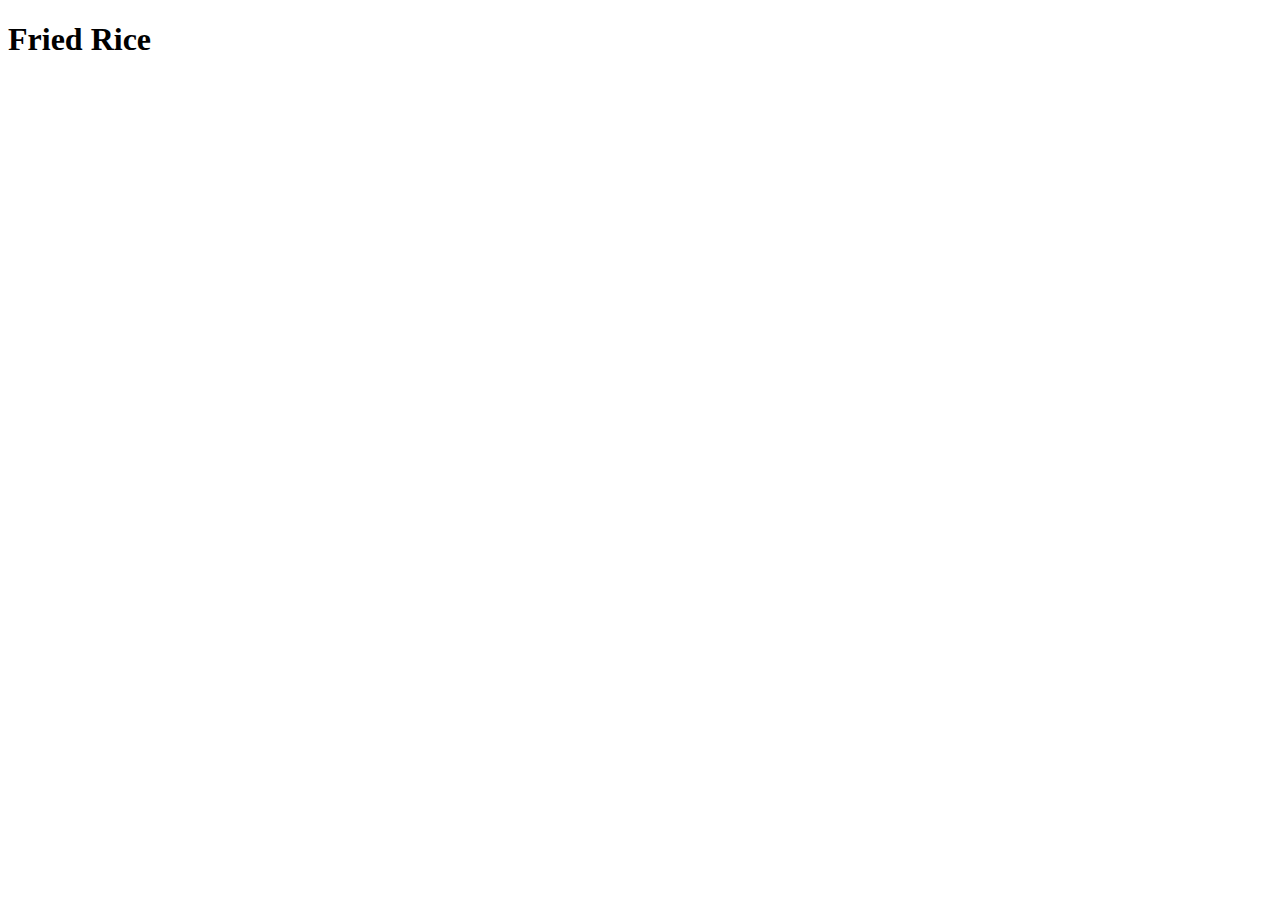
==== recipes/friedrice.html @ d7b3f1df "Added friedrice.html" ====
<!DOCTYPE html>
<html lang="en">
<head>
    <meta charset="UTF-8">
    <meta http-equiv="X-UA-Compatible" content="IE=edge">
    <meta name="viewport" content="width=device-width, initial-scale=1.0">
    <title>Fried Rice</title>
</head>
<body>
    <h1>Fried Rice</h1>
</body>
</html>
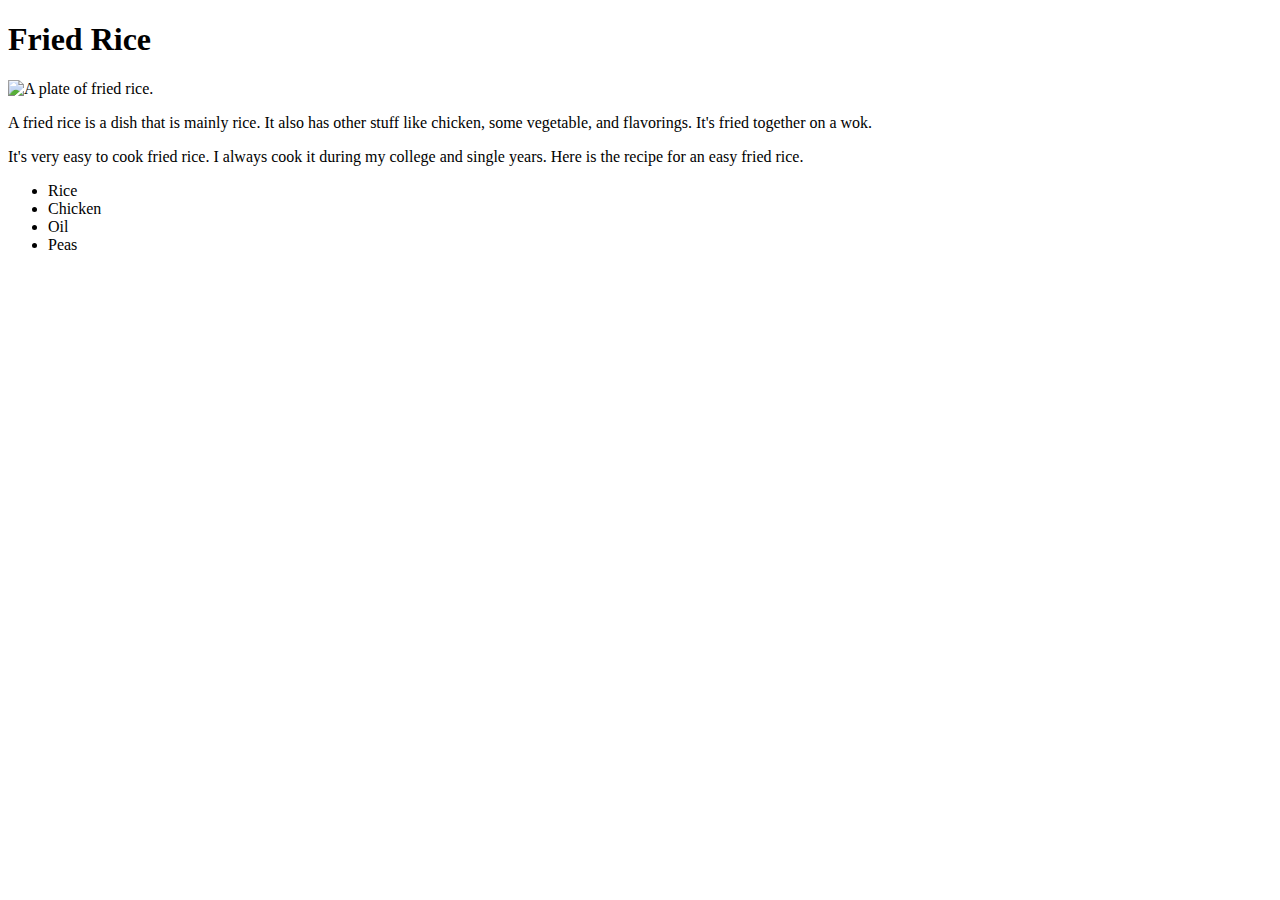
==== commit 9a3ce147: "Added photo of fried rice, and the ingredients." ====
--- a/recipes/friedrice.html
+++ b/recipes/friedrice.html
@@ -8,5 +8,18 @@
 </head>
 <body>
     <h1>Fried Rice</h1>
+
+    <img src="friedrice.jpg" alt="A plate of fried rice." width="50%" height="auto"><br>
+
+    <p>A fried rice is a dish that is mainly rice. It also has other stuff like chicken, some vegetable, and flavorings. It's fried together on a wok.</p>
+
+    <p>It's very easy to cook fried rice. I always cook it during my college and single years. Here is the recipe for an easy fried rice.</p>
+
+    <ul>
+        <li>Rice</li>
+        <li>Chicken</li>
+        <li>Oil</li>
+        <li>Peas</li>
+    </ul>
 </body>
 </html>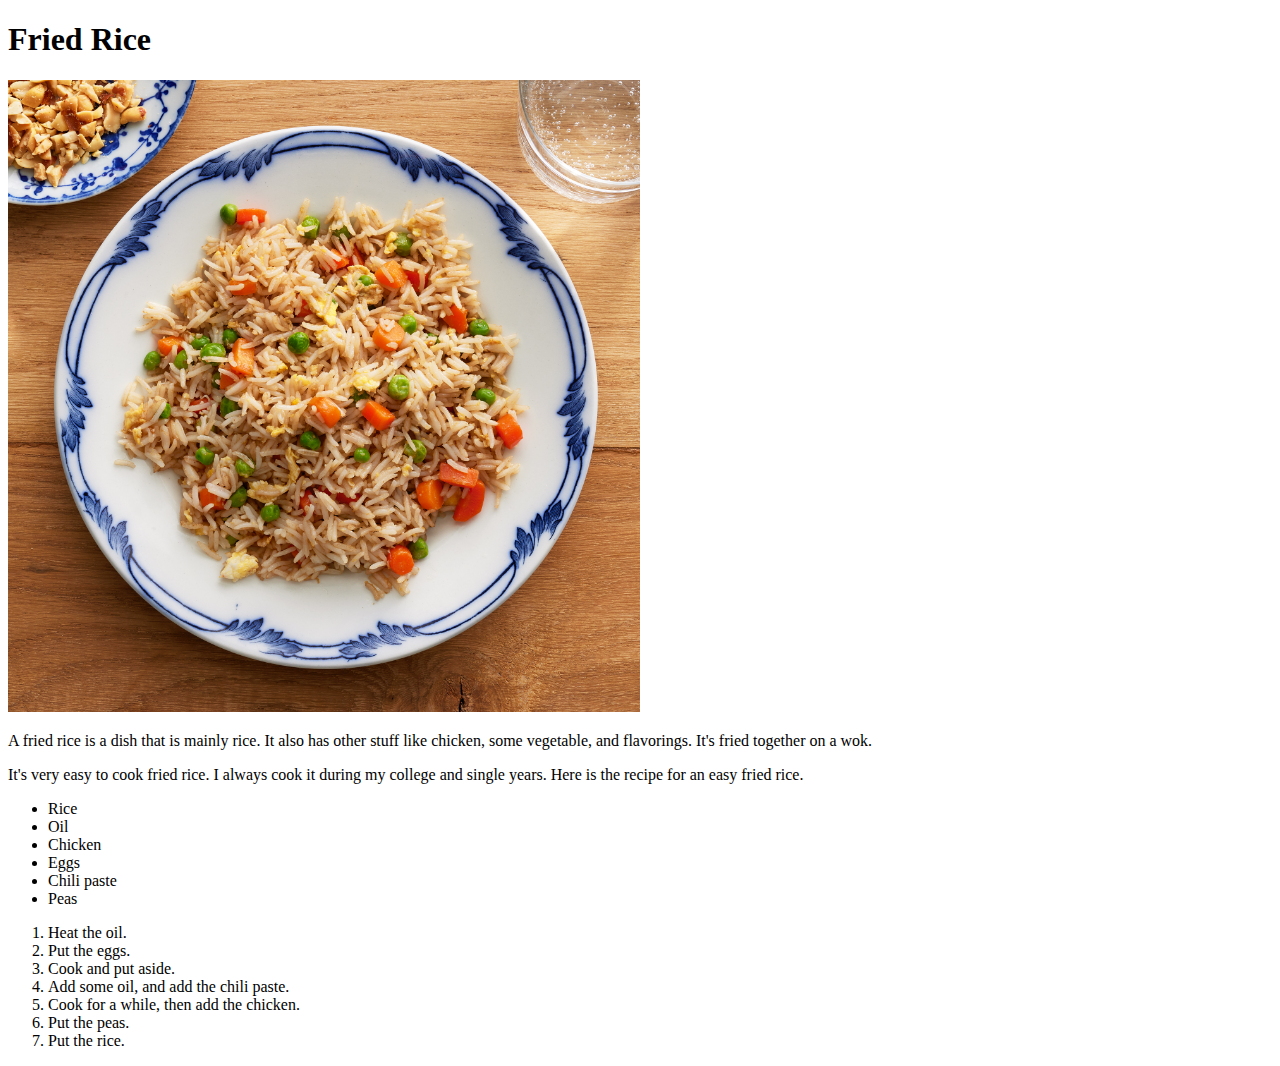
==== commit 6bdd53f8: "Add the step to cook the fried rice" ====
--- a/recipes/friedrice.html
+++ b/recipes/friedrice.html
@@ -17,9 +17,21 @@
 
     <ul>
         <li>Rice</li>
+        <li>Oil</li>
         <li>Chicken</li>
-        <li>Oil</li>
+        <li>Eggs</li>
+        <li>Chili paste</li>
         <li>Peas</li>
     </ul>
+
+    <ol>
+        <li>Heat the oil.</li>
+        <li>Put the eggs.</li>
+        <li>Cook and put aside.</li>
+        <li>Add some oil, and add the chili paste.</li>
+        <li>Cook for a while, then add the chicken.</li>
+        <li>Put the peas.</li>
+        <li>Put the rice.</li>
+    </ol>
 </body>
 </html>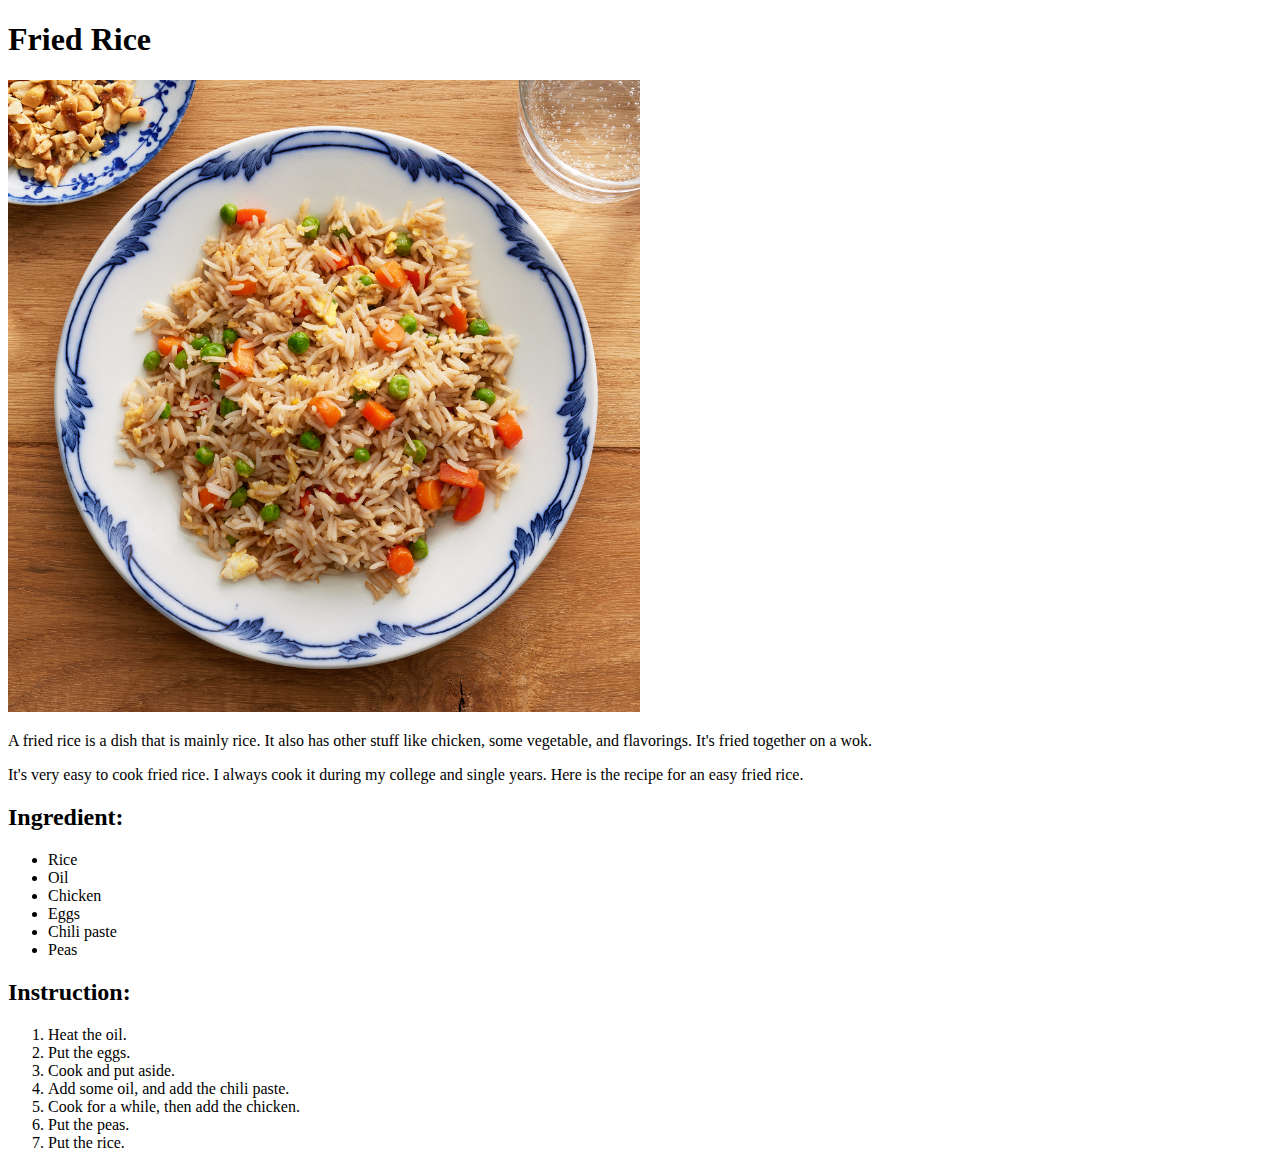
==== commit d17ebe16: "Added ingredient and instruction" ====
--- a/recipes/friedrice.html
+++ b/recipes/friedrice.html
@@ -15,6 +15,7 @@
 
     <p>It's very easy to cook fried rice. I always cook it during my college and single years. Here is the recipe for an easy fried rice.</p>
 
+    <h2>Ingredient:</h2>
     <ul>
         <li>Rice</li>
         <li>Oil</li>
@@ -24,6 +25,7 @@
         <li>Peas</li>
     </ul>
 
+    <h2>Instruction:</h2>
     <ol>
         <li>Heat the oil.</li>
         <li>Put the eggs.</li>
